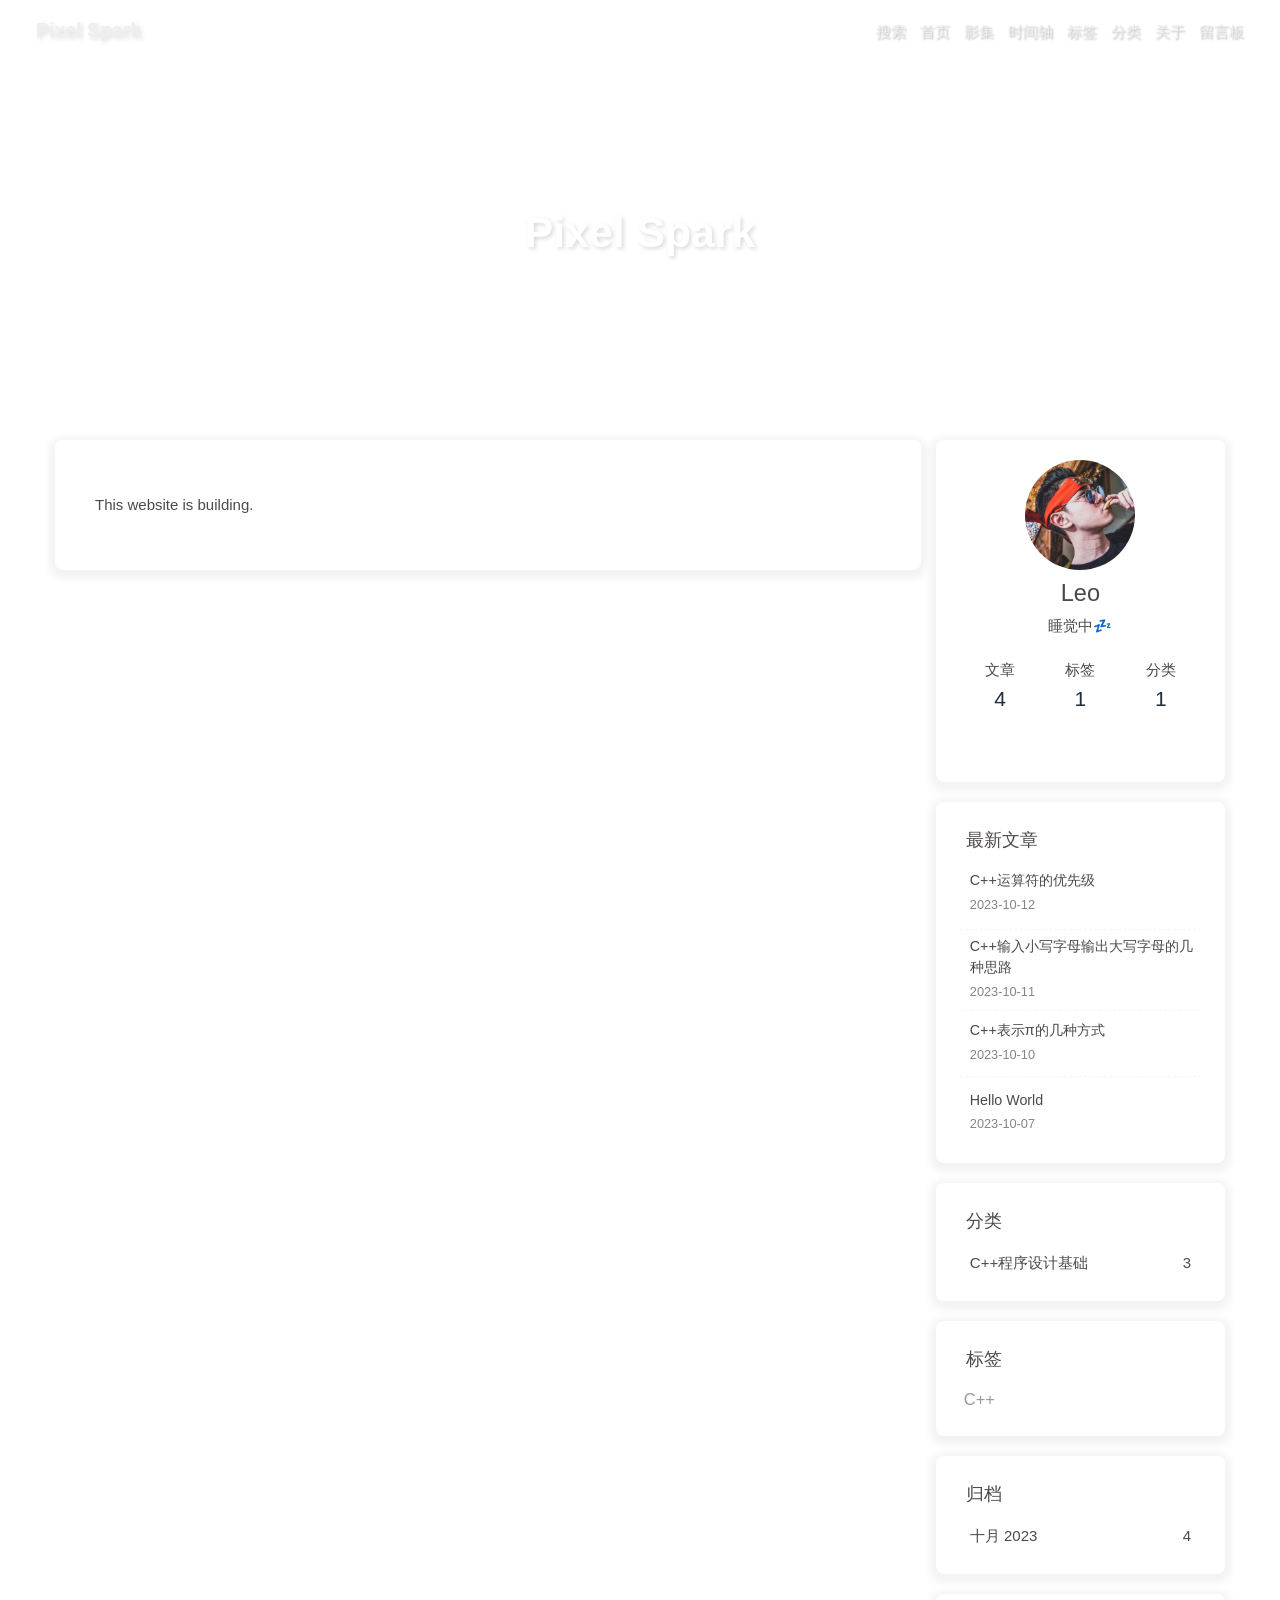
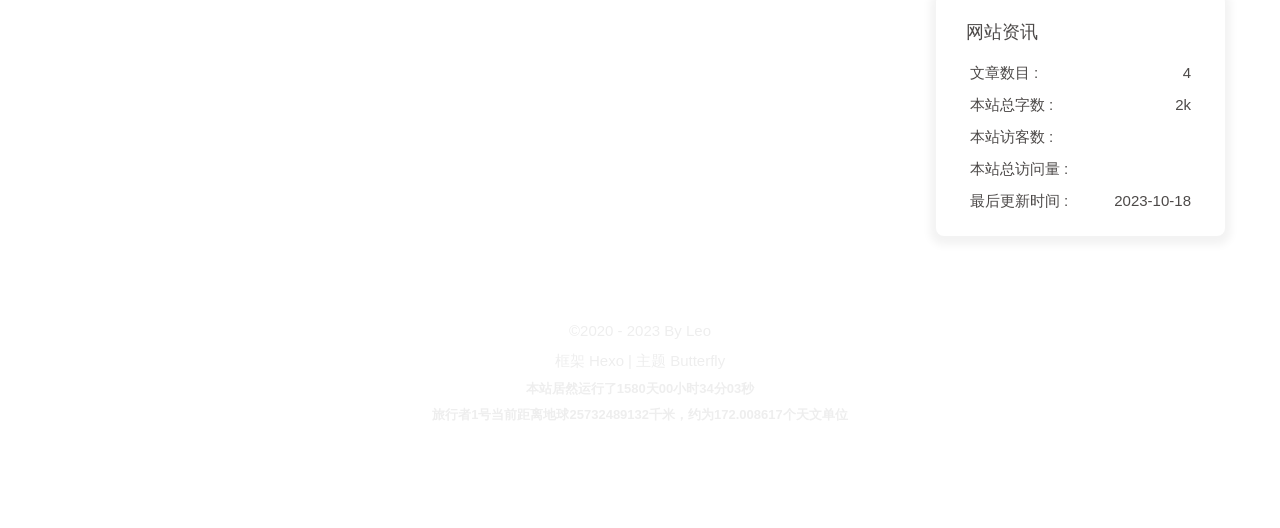
==== about/index.html @ 37fb098f "Site updated: 2023-10-18 23:50:40" ====
<!DOCTYPE html><html lang="zh-CN" data-theme="light"><head><meta charset="UTF-8"><meta http-equiv="X-UA-Compatible" content="IE=edge"><meta name="viewport" content="width=device-width, initial-scale=1.0,viewport-fit=cover"><title>Pixel Spark | Pixel Spark</title><meta name="author" content="Leo"><meta name="copyright" content="Leo"><meta name="format-detection" content="telephone=no"><meta name="theme-color" content="#ffffff"><meta name="description" content="This website is building.">
<meta property="og:type" content="website">
<meta property="og:title" content="Pixel Spark">
<meta property="og:url" content="https://www.pixelspark.cn/about/index.html">
<meta property="og:site_name" content="Pixel Spark">
<meta property="og:description" content="This website is building.">
<meta property="og:locale" content="zh_CN">
<meta property="og:image" content="https://www.pixelspark.cn/img/avatar.jpg">
<meta property="article:published_time" content="2023-10-09T16:12:11.159Z">
<meta property="article:modified_time" content="2023-10-09T16:12:11.159Z">
<meta property="article:author" content="Leo">
<meta name="twitter:card" content="summary">
<meta name="twitter:image" content="https://www.pixelspark.cn/img/avatar.jpg"><link rel="shortcut icon" href="/img/favicon.png"><link rel="canonical" href="https://www.pixelspark.cn/about/index.html"><link rel="preconnect" href="//cdn.jsdelivr.net"/><link rel="preconnect" href="//busuanzi.ibruce.info"/><link rel="stylesheet" href="/css/index.css"><link rel="stylesheet" href="https://cdn.jsdelivr.net/npm/@fortawesome/fontawesome-free/css/all.min.css" media="print" onload="this.media='all'"><link rel="stylesheet" href="https://cdn.jsdelivr.net/npm/node-snackbar/dist/snackbar.min.css" media="print" onload="this.media='all'"><link rel="stylesheet" href="https://cdn.jsdelivr.net/npm/@fancyapps/ui/dist/fancybox/fancybox.min.css" media="print" onload="this.media='all'"><script>const GLOBAL_CONFIG = {
  root: '/',
  algolia: undefined,
  localSearch: {"path":"/search.xml","preload":false,"top_n_per_article":1,"unescape":false,"languages":{"hits_empty":"找不到您查询的内容：${query}","hits_stats":"共找到 ${hits} 篇文章"}},
  translate: {"defaultEncoding":1,"translateDelay":0,"msgToTraditionalChinese":"繁","msgToSimplifiedChinese":"简"},
  noticeOutdate: undefined,
  highlight: {"plugin":"highlighjs","highlightCopy":true,"highlightLang":true,"highlightHeightLimit":false},
  copy: {
    success: '复制成功',
    error: '复制错误',
    noSupport: '浏览器不支持'
  },
  relativeDate: {
    homepage: false,
    post: false
  },
  runtime: '',
  dateSuffix: {
    just: '刚刚',
    min: '分钟前',
    hour: '小时前',
    day: '天前',
    month: '个月前'
  },
  copyright: undefined,
  lightbox: 'fancybox',
  Snackbar: {"chs_to_cht":"你已切换为繁体","cht_to_chs":"你已切换为简体","day_to_night":"你已切换为深色模式","night_to_day":"你已切换为浅色模式","bgLight":"#49b1f5","bgDark":"#1f1f1f","position":"bottom-left"},
  source: {
    justifiedGallery: {
      js: 'https://cdn.jsdelivr.net/npm/flickr-justified-gallery/dist/fjGallery.min.js',
      css: 'https://cdn.jsdelivr.net/npm/flickr-justified-gallery/dist/fjGallery.min.css'
    }
  },
  isPhotoFigcaption: false,
  islazyload: false,
  isAnchor: false,
  percent: {
    toc: true,
    rightside: false,
  },
  autoDarkmode: false
}</script><script id="config-diff">var GLOBAL_CONFIG_SITE = {
  title: 'Pixel Spark',
  isPost: false,
  isHome: false,
  isHighlightShrink: false,
  isToc: false,
  postUpdate: '2023-10-10 00:12:11'
}</script><noscript><style type="text/css">
  #nav {
    opacity: 1
  }
  .justified-gallery img {
    opacity: 1
  }

  #recent-posts time,
  #post-meta time {
    display: inline !important
  }
</style></noscript><script>(win=>{
    win.saveToLocal = {
      set: function setWithExpiry(key, value, ttl) {
        if (ttl === 0) return
        const now = new Date()
        const expiryDay = ttl * 86400000
        const item = {
          value: value,
          expiry: now.getTime() + expiryDay,
        }
        localStorage.setItem(key, JSON.stringify(item))
      },

      get: function getWithExpiry(key) {
        const itemStr = localStorage.getItem(key)

        if (!itemStr) {
          return undefined
        }
        const item = JSON.parse(itemStr)
        const now = new Date()

        if (now.getTime() > item.expiry) {
          localStorage.removeItem(key)
          return undefined
        }
        return item.value
      }
    }
  
    win.getScript = url => new Promise((resolve, reject) => {
      const script = document.createElement('script')
      script.src = url
      script.async = true
      script.onerror = reject
      script.onload = script.onreadystatechange = function() {
        const loadState = this.readyState
        if (loadState && loadState !== 'loaded' && loadState !== 'complete') return
        script.onload = script.onreadystatechange = null
        resolve()
      }
      document.head.appendChild(script)
    })
  
    win.getCSS = (url,id = false) => new Promise((resolve, reject) => {
      const link = document.createElement('link')
      link.rel = 'stylesheet'
      link.href = url
      if (id) link.id = id
      link.onerror = reject
      link.onload = link.onreadystatechange = function() {
        const loadState = this.readyState
        if (loadState && loadState !== 'loaded' && loadState !== 'complete') return
        link.onload = link.onreadystatechange = null
        resolve()
      }
      document.head.appendChild(link)
    })
  
      win.activateDarkMode = function () {
        document.documentElement.setAttribute('data-theme', 'dark')
        if (document.querySelector('meta[name="theme-color"]') !== null) {
          document.querySelector('meta[name="theme-color"]').setAttribute('content', '#0d0d0d')
        }
      }
      win.activateLightMode = function () {
        document.documentElement.setAttribute('data-theme', 'light')
        if (document.querySelector('meta[name="theme-color"]') !== null) {
          document.querySelector('meta[name="theme-color"]').setAttribute('content', '#ffffff')
        }
      }
      const t = saveToLocal.get('theme')
    
          if (t === 'dark') activateDarkMode()
          else if (t === 'light') activateLightMode()
        
      const asideStatus = saveToLocal.get('aside-status')
      if (asideStatus !== undefined) {
        if (asideStatus === 'hide') {
          document.documentElement.classList.add('hide-aside')
        } else {
          document.documentElement.classList.remove('hide-aside')
        }
      }
    
    const detectApple = () => {
      if(/iPad|iPhone|iPod|Macintosh/.test(navigator.userAgent)){
        document.documentElement.classList.add('apple')
      }
    }
    detectApple()
    })(window)</script><link rel="stylesheet" href="/css/custom.css" media="defer" onload="this.media='all'"><!-- hexo injector head_end start --><link rel="stylesheet" href="https://npm.elemecdn.com/hexo-butterfly-footer-beautify@1.0.0/lib/runtime.css" media="print" onload="this.media='all'"><!-- hexo injector head_end end --><meta name="generator" content="Hexo 6.3.0"></head><body><div id="loading-box"><div class="loading-left-bg"></div><div class="loading-right-bg"></div><div class="spinner-box"><div class="configure-border-1"><div class="configure-core"></div></div><div class="configure-border-2"><div class="configure-core"></div></div><div class="loading-word">加载中...</div></div></div><script>(()=>{
  const $loadingBox = document.getElementById('loading-box')
  const $body = document.body
  const preloader = {
    endLoading: () => {
      $body.style.overflow = ''
      $loadingBox.classList.add('loaded')
    },
    initLoading: () => {
      $body.style.overflow = 'hidden'
      $loadingBox.classList.remove('loaded')
    }
  }

  preloader.initLoading()
  window.addEventListener('load',() => { preloader.endLoading() })

  if (true) {
    document.addEventListener('pjax:send', () => { preloader.initLoading() })
    document.addEventListener('pjax:complete', () => { preloader.endLoading() })
  }
})()</script><div id="web_bg"></div><div id="sidebar"><div id="menu-mask"></div><div id="sidebar-menus"><div class="avatar-img is-center"><img src="/img/avatar.jpg" onerror="onerror=null;src='/img/friend_404.gif'" alt="avatar"/></div><div class="sidebar-site-data site-data is-center"><a href="/archives/"><div class="headline">文章</div><div class="length-num">4</div></a><a href="/tags/"><div class="headline">标签</div><div class="length-num">1</div></a><a href="/categories/"><div class="headline">分类</div><div class="length-num">1</div></a></div><hr class="custom-hr"/><div class="menus_items"><div class="menus_item"><a class="site-page" href="/"><i class="fa-fw fas fa-home"></i><span> 首页</span></a></div><div class="menus_item"><a class="site-page" href="/album/"><i class="fa-fw fas fa-image"></i><span> 影集</span></a></div><div class="menus_item"><a class="site-page" href="/archives/"><i class="fa-fw fas fa-archive"></i><span> 时间轴</span></a></div><div class="menus_item"><a class="site-page" href="/tags/"><i class="fa-fw fas fa-tags"></i><span> 标签</span></a></div><div class="menus_item"><a class="site-page" href="/categories/"><i class="fa-fw fas fa-folder-open"></i><span> 分类</span></a></div><div class="menus_item"><a class="site-page" href="/about/"><i class="fa-fw fas fa-heart"></i><span> 关于</span></a></div><div class="menus_item"><a class="site-page" href="/comments/"><i class="fa-fw fas fa-envelope-open-text"></i><span> 留言板</span></a></div></div></div></div><div class="page" id="body-wrap"><header class="not-home-page" id="page-header"><nav id="nav"><span id="blog-info"><a href="/" title="Pixel Spark"><span class="site-name">Pixel Spark</span></a></span><div id="menus"><div id="search-button"><a class="site-page social-icon search" href="javascript:void(0);"><i class="fas fa-search fa-fw"></i><span> 搜索</span></a></div><div class="menus_items"><div class="menus_item"><a class="site-page" href="/"><i class="fa-fw fas fa-home"></i><span> 首页</span></a></div><div class="menus_item"><a class="site-page" href="/album/"><i class="fa-fw fas fa-image"></i><span> 影集</span></a></div><div class="menus_item"><a class="site-page" href="/archives/"><i class="fa-fw fas fa-archive"></i><span> 时间轴</span></a></div><div class="menus_item"><a class="site-page" href="/tags/"><i class="fa-fw fas fa-tags"></i><span> 标签</span></a></div><div class="menus_item"><a class="site-page" href="/categories/"><i class="fa-fw fas fa-folder-open"></i><span> 分类</span></a></div><div class="menus_item"><a class="site-page" href="/about/"><i class="fa-fw fas fa-heart"></i><span> 关于</span></a></div><div class="menus_item"><a class="site-page" href="/comments/"><i class="fa-fw fas fa-envelope-open-text"></i><span> 留言板</span></a></div></div><div id="toggle-menu"><a class="site-page" href="javascript:void(0);"><i class="fas fa-bars fa-fw"></i></a></div></div></nav><div id="page-site-info"><h1 id="site-title">Pixel Spark</h1></div></header><main class="layout" id="content-inner"><div id="page"><div id="article-container"><p>This website is building.</p>
</div></div><div class="aside-content" id="aside-content"><div class="card-widget card-info"><div class="is-center"><div class="avatar-img"><img src="/img/avatar.jpg" onerror="this.onerror=null;this.src='/img/friend_404.gif'" alt="avatar"/></div><div class="author-info__name">Leo</div><div class="author-info__description">睡觉中💤</div></div><div class="card-info-data site-data is-center"><a href="/archives/"><div class="headline">文章</div><div class="length-num">4</div></a><a href="/tags/"><div class="headline">标签</div><div class="length-num">1</div></a><a href="/categories/"><div class="headline">分类</div><div class="length-num">1</div></a></div><div class="card-info-social-icons is-center"><a class="social-icon" href="https://github.com/Yinye1986" target="_blank" title="Github"><i class="fab fa-github-alt" style="color: #24292e;"></i></a><a class="social-icon" href="mailto:hcz@outlook.lv" target="_blank" title="Email"><i class="far fa-envelope" style="color: #24292e;"></i></a><a class="social-icon" href="https://bilibili.com" target="_blank" title="Bilibili"><i class="fab fa-bilibili" style="color: #24292e;"></i></a></div></div><div class="sticky_layout"><div class="card-widget card-recent-post"><div class="item-headline"><i class="fas fa-history"></i><span>最新文章</span></div><div class="aside-list"><div class="aside-list-item no-cover"><div class="content"><a class="title" href="/2023/10/12/C++%E8%BF%90%E7%AE%97%E7%AC%A6%E7%9A%84%E4%BC%98%E5%85%88%E7%BA%A7/" title="C++运算符的优先级">C++运算符的优先级</a><time datetime="2023-10-11T16:28:28.000Z" title="发表于 2023-10-12 00:28:28">2023-10-12</time></div></div><div class="aside-list-item no-cover"><div class="content"><a class="title" href="/2023/10/11/C++%E8%BE%93%E5%85%A5%E5%B0%8F%E5%86%99%E5%AD%97%E6%AF%8D%E8%BE%93%E5%87%BA%E5%A4%A7%E5%86%99%E5%AD%97%E6%AF%8D%E7%9A%84%E5%87%A0%E7%A7%8D%E6%80%9D%E8%B7%AF/" title="C++输入小写字母输出大写字母的几种思路">C++输入小写字母输出大写字母的几种思路</a><time datetime="2023-10-11T08:58:30.000Z" title="发表于 2023-10-11 16:58:30">2023-10-11</time></div></div><div class="aside-list-item no-cover"><div class="content"><a class="title" href="/2023/10/10/C++%E8%A1%A8%E7%A4%BA%CF%80%E7%9A%84%E5%87%A0%E7%A7%8D%E6%96%B9%E5%BC%8F/" title="C++表示π的几种方式">C++表示π的几种方式</a><time datetime="2023-10-10T13:28:28.000Z" title="发表于 2023-10-10 21:28:28">2023-10-10</time></div></div><div class="aside-list-item no-cover"><div class="content"><a class="title" href="/2023/10/07/hello-world/" title="Hello World">Hello World</a><time datetime="2023-10-07T15:21:03.295Z" title="发表于 2023-10-07 23:21:03">2023-10-07</time></div></div></div></div><div class="card-widget card-categories"><div class="item-headline">
            <i class="fas fa-folder-open"></i>
            <span>分类</span>
            
            </div>
            <ul class="card-category-list" id="aside-cat-list">
            <li class="card-category-list-item "><a class="card-category-list-link" href="/categories/C-%E7%A8%8B%E5%BA%8F%E8%AE%BE%E8%AE%A1%E5%9F%BA%E7%A1%80/"><span class="card-category-list-name">C++程序设计基础</span><span class="card-category-list-count">3</span></a></li>
            </ul></div><div class="card-widget card-tags"><div class="item-headline"><i class="fas fa-tags"></i><span>标签</span></div><div class="card-tag-cloud"><a href="/tags/C/" style="font-size: 1.1em; color: #999">C++</a></div></div><div class="card-widget card-archives"><div class="item-headline"><i class="fas fa-archive"></i><span>归档</span></div><ul class="card-archive-list"><li class="card-archive-list-item"><a class="card-archive-list-link" href="/archives/2023/10/"><span class="card-archive-list-date">十月 2023</span><span class="card-archive-list-count">4</span></a></li></ul></div><div class="card-widget card-webinfo"><div class="item-headline"><i class="fas fa-chart-line"></i><span>网站资讯</span></div><div class="webinfo"><div class="webinfo-item"><div class="item-name">文章数目 :</div><div class="item-count">4</div></div><div class="webinfo-item"><div class="item-name">本站总字数 :</div><div class="item-count">2k</div></div><div class="webinfo-item"><div class="item-name">本站访客数 :</div><div class="item-count" id="busuanzi_value_site_uv"><i class="fa-solid fa-spinner fa-spin"></i></div></div><div class="webinfo-item"><div class="item-name">本站总访问量 :</div><div class="item-count" id="busuanzi_value_site_pv"><i class="fa-solid fa-spinner fa-spin"></i></div></div><div class="webinfo-item"><div class="item-name">最后更新时间 :</div><div class="item-count" id="last-push-date" data-lastPushDate="2023-10-18T15:50:34.846Z"><i class="fa-solid fa-spinner fa-spin"></i></div></div></div></div></div></div></main><footer id="footer"><div id="footer-wrap"><div class="copyright">&copy;2020 - 2023 By Leo</div><div class="framework-info"><span>框架 </span><a target="_blank" rel="noopener" href="https://hexo.io">Hexo</a><span class="footer-separator">|</span><span>主题 </span><a target="_blank" rel="noopener" href="https://github.com/jerryc127/hexo-theme-butterfly">Butterfly</a></div></div></footer></div><div id="rightside"><div id="rightside-config-hide"><button id="translateLink" type="button" title="简繁转换">繁</button><button id="darkmode" type="button" title="浅色和深色模式转换"><i class="fas fa-adjust"></i></button><button id="hide-aside-btn" type="button" title="单栏和双栏切换"><i class="fas fa-arrows-alt-h"></i></button></div><div id="rightside-config-show"><button id="rightside_config" type="button" title="设置"><i class="fas fa-cog fa-spin"></i></button><button id="go-up" type="button" title="回到顶部"><span class="scroll-percent"></span><i class="fas fa-arrow-up"></i></button></div></div><div><script src="/js/utils.js"></script><script src="/js/main.js"></script><script src="/js/tw_cn.js"></script><script src="https://cdn.jsdelivr.net/npm/@fancyapps/ui/dist/fancybox/fancybox.umd.min.js"></script><script src="https://cdn.jsdelivr.net/npm/node-snackbar/dist/snackbar.min.js"></script><div class="js-pjax"></div><script id="click-show-text" src="https://cdn.jsdelivr.net/npm/butterfly-extsrc/dist/click-show-text.min.js" data-mobile="false" data-text="I,LOVE,YOU" data-fontsize="15px" data-random="false" async="async"></script><script src="https://lib.baomitu.com/pjax/0.2.8/pjax.min.js"></script><script>let pjaxSelectors = ["head > title","#config-diff","#body-wrap","#rightside-config-hide","#rightside-config-show",".js-pjax"]

var pjax = new Pjax({
  elements: 'a:not([target="_blank"])',
  selectors: pjaxSelectors,
  cacheBust: false,
  analytics: false,
  scrollRestoration: false
})

document.addEventListener('pjax:send', function () {

  // removeEventListener scroll 
  window.tocScrollFn && window.removeEventListener('scroll', window.tocScrollFn)
  window.scrollCollect && window.removeEventListener('scroll', scrollCollect)

  document.getElementById('rightside').style.cssText = "opacity: ''; transform: ''"
  
  if (window.aplayers) {
    for (let i = 0; i < window.aplayers.length; i++) {
      if (!window.aplayers[i].options.fixed) {
        window.aplayers[i].destroy()
      }
    }
  }

  typeof typed === 'object' && typed.destroy()

  //reset readmode
  const $bodyClassList = document.body.classList
  $bodyClassList.contains('read-mode') && $bodyClassList.remove('read-mode')

  typeof disqusjs === 'object' && disqusjs.destroy()
})

document.addEventListener('pjax:complete', function () {
  window.refreshFn()

  document.querySelectorAll('script[data-pjax]').forEach(item => {
    const newScript = document.createElement('script')
    const content = item.text || item.textContent || item.innerHTML || ""
    Array.from(item.attributes).forEach(attr => newScript.setAttribute(attr.name, attr.value))
    newScript.appendChild(document.createTextNode(content))
    item.parentNode.replaceChild(newScript, item)
  })

  GLOBAL_CONFIG.islazyload && window.lazyLoadInstance.update()

  typeof panguInit === 'function' && panguInit()

  // google analytics
  typeof gtag === 'function' && gtag('config', '', {'page_path': window.location.pathname});

  // baidu analytics
  typeof _hmt === 'object' && _hmt.push(['_trackPageview',window.location.pathname]);

  typeof loadMeting === 'function' && document.getElementsByClassName('aplayer').length && loadMeting()

  // prismjs
  typeof Prism === 'object' && Prism.highlightAll()
})

document.addEventListener('pjax:error', (e) => {
  if (e.request.status === 404) {
    pjax.loadUrl('/404.html')
  }
})</script><script async data-pjax src="//busuanzi.ibruce.info/busuanzi/2.3/busuanzi.pure.mini.js"></script><div id="local-search"><div class="search-dialog"><nav class="search-nav"><span class="search-dialog-title">搜索</span><span id="loading-status"></span><button class="search-close-button"><i class="fas fa-times"></i></button></nav><div class="is-center" id="loading-database"><i class="fas fa-spinner fa-pulse"></i><span>  数据库加载中</span></div><div class="search-wrap"><div id="local-search-input"><div class="local-search-box"><input class="local-search-box--input" placeholder="搜索文章" type="text"/></div></div><hr/><div class="no-result" id="local-search-results"></div><div id="local-search-stats-wrap"></div></div></div><div id="search-mask"></div><script src="/js/search/local-search.js"></script></div></div><!-- hexo injector body_end start --><script data-pjax>
  function butterfly_footer_beautify_injector_config(){
    var parent_div_git = document.getElementById('footer-wrap');
    var item_html = '<div id="workboard"></div><p id="ghbdages"><a class="github-badge" target="_blank" href="https://hexo.io/" style="margin-inline:5px" data-title="博客框架为Hexo_v6.2.0" title=""><img src="https://img.shields.io/badge/Frame-Hexo-blue?style=flat&amp;logo=hexo" alt=""/></a><a class="github-badge" target="_blank" href="https://butterfly.js.org/" style="margin-inline:5px" data-title="主题版本Butterfly_v4.3.1" title=""><img src="https://img.shields.io/badge/Theme-Butterfly-6513df?style=flat&amp;logo=bitdefender" alt=""/></a><a class="github-badge" target="_blank" href="https://vercel.com/" style="margin-inline:5px" data-title="本站采用多线部署，主线路托管于Vercel" title=""><img src="https://img.shields.io/badge/Hosted-Vercel-brightgreen?style=flat&amp;logo=Vercel" alt=""/></a><a class="github-badge" target="_blank" href="https://dashboard.4everland.org/" style="margin-inline:5px" data-title="本站采用多线部署，备用线路托管于4EVERLAND" title=""><img src="https://img.shields.io/badge/Hosted-4EVERLAND-22DDDD?style=flat&amp;logo=IPFS" alt=""/></a><a class="github-badge" target="_blank" href="https://github.com/" style="margin-inline:5px" data-title="本站项目由Github托管" title=""><img src="https://img.shields.io/badge/Source-Github-d021d6?style=flat&amp;logo=GitHub" alt=""/></a><a class="github-badge" target="_blank" href="http://creativecommons.org/licenses/by-nc-sa/4.0/" style="margin-inline:5px" data-title="本站采用知识共享署名-非商业性使用-相同方式共享4.0国际许可协议进行许可" title=""><img src="https://img.shields.io/badge/Copyright-BY--NC--SA%204.0-d42328?style=flat&amp;logo=Claris" alt=""/></a></p>';
    console.log('已挂载butterfly_footer_beautify')
    parent_div_git.insertAdjacentHTML("beforeend",item_html)
    }
  var elist = 'null'.split(',');
  var cpage = location.pathname;
  var epage = 'all';
  var flag = 0;

  for (var i=0;i<elist.length;i++){
    if (cpage.includes(elist[i])){
      flag++;
    }
  }

  if ((epage ==='all')&&(flag == 0)){
    butterfly_footer_beautify_injector_config();
  }
  else if (epage === cpage){
    butterfly_footer_beautify_injector_config();
  }
  </script><script async src="/footer/runtime.js"></script><!-- hexo injector body_end end --></body></html>
---- css/custom.css ----
/* 页脚与头图透明 */
#footer {
    background: transparent !important;
  }
  #page-header {
    background: transparent !important;
  }
  
  /* 白天模式遮罩透明 */
  #footer::before {
    background: transparent !important;
  }
  #page-header::before {
    background: transparent !important;
  }
  
  /* 夜间模式遮罩透明 */
  [data-theme="dark"] #footer::before {
    background: transparent !important;
  }
  [data-theme="dark"] #page-header::before {
    background: transparent !important;
  }
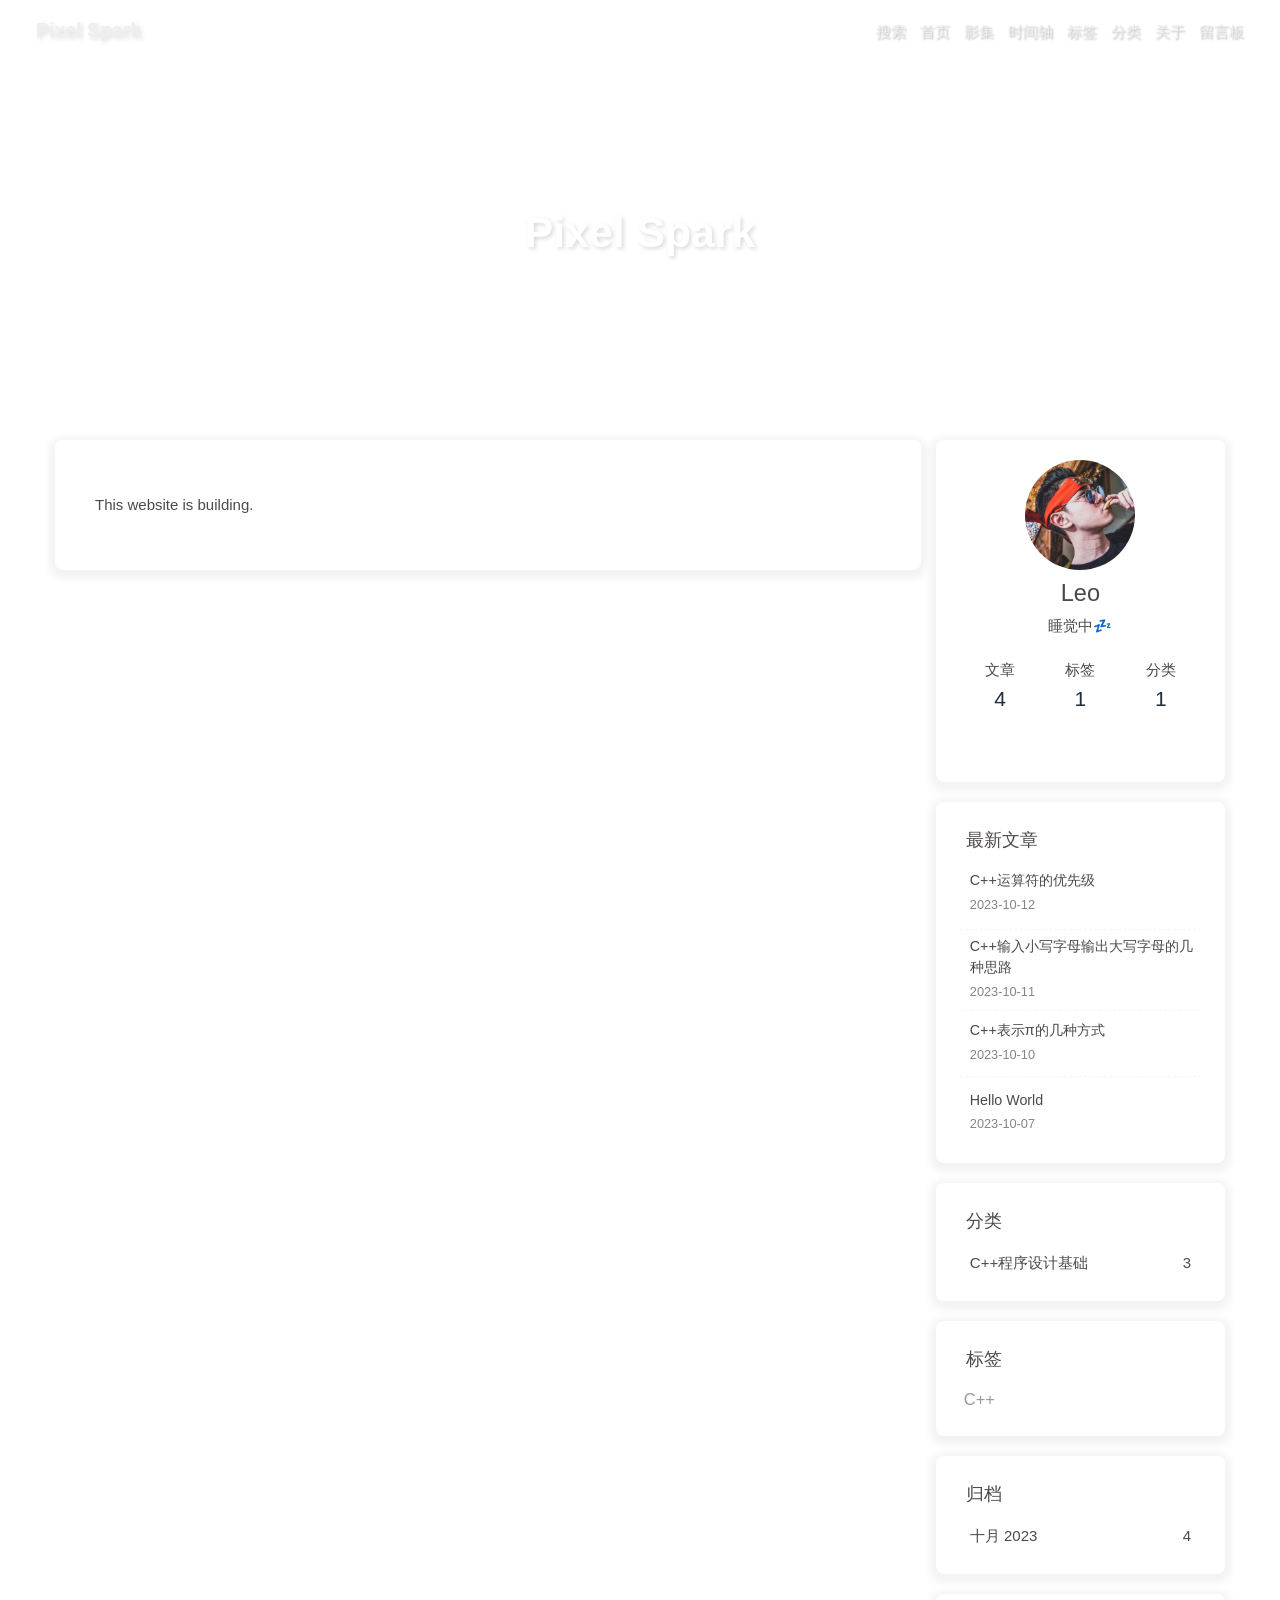
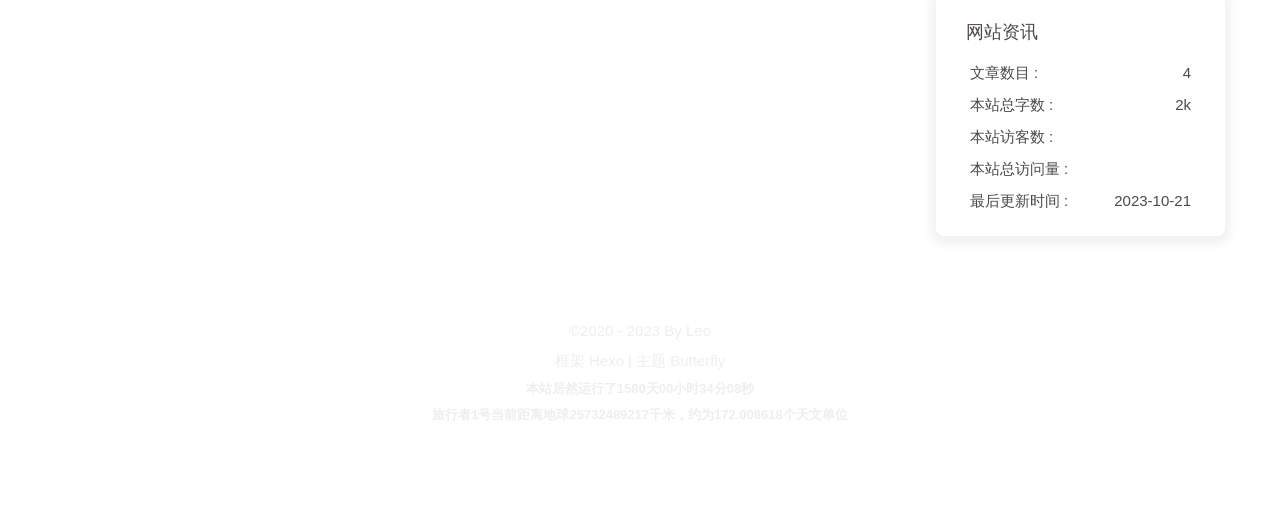
==== commit 4e0ac6b3: "Site updated: 2023-10-21 13:48:26" ====
--- a/about/index.html
+++ b/about/index.html
@@ -161,28 +161,14 @@
       }
     }
     detectApple()
-    })(window)</script><link rel="stylesheet" href="/css/custom.css" media="defer" onload="this.media='all'"><!-- hexo injector head_end start --><link rel="stylesheet" href="https://npm.elemecdn.com/hexo-butterfly-footer-beautify@1.0.0/lib/runtime.css" media="print" onload="this.media='all'"><!-- hexo injector head_end end --><meta name="generator" content="Hexo 6.3.0"></head><body><div id="loading-box"><div class="loading-left-bg"></div><div class="loading-right-bg"></div><div class="spinner-box"><div class="configure-border-1"><div class="configure-core"></div></div><div class="configure-border-2"><div class="configure-core"></div></div><div class="loading-word">加载中...</div></div></div><script>(()=>{
-  const $loadingBox = document.getElementById('loading-box')
-  const $body = document.body
-  const preloader = {
-    endLoading: () => {
-      $body.style.overflow = ''
-      $loadingBox.classList.add('loaded')
-    },
-    initLoading: () => {
-      $body.style.overflow = 'hidden'
-      $loadingBox.classList.remove('loaded')
-    }
-  }
-
-  preloader.initLoading()
-  window.addEventListener('load',() => { preloader.endLoading() })
-
-  if (true) {
-    document.addEventListener('pjax:send', () => { preloader.initLoading() })
-    document.addEventListener('pjax:complete', () => { preloader.endLoading() })
-  }
-})()</script><div id="web_bg"></div><div id="sidebar"><div id="menu-mask"></div><div id="sidebar-menus"><div class="avatar-img is-center"><img src="/img/avatar.jpg" onerror="onerror=null;src='/img/friend_404.gif'" alt="avatar"/></div><div class="sidebar-site-data site-data is-center"><a href="/archives/"><div class="headline">文章</div><div class="length-num">4</div></a><a href="/tags/"><div class="headline">标签</div><div class="length-num">1</div></a><a href="/categories/"><div class="headline">分类</div><div class="length-num">1</div></a></div><hr class="custom-hr"/><div class="menus_items"><div class="menus_item"><a class="site-page" href="/"><i class="fa-fw fas fa-home"></i><span> 首页</span></a></div><div class="menus_item"><a class="site-page" href="/album/"><i class="fa-fw fas fa-image"></i><span> 影集</span></a></div><div class="menus_item"><a class="site-page" href="/archives/"><i class="fa-fw fas fa-archive"></i><span> 时间轴</span></a></div><div class="menus_item"><a class="site-page" href="/tags/"><i class="fa-fw fas fa-tags"></i><span> 标签</span></a></div><div class="menus_item"><a class="site-page" href="/categories/"><i class="fa-fw fas fa-folder-open"></i><span> 分类</span></a></div><div class="menus_item"><a class="site-page" href="/about/"><i class="fa-fw fas fa-heart"></i><span> 关于</span></a></div><div class="menus_item"><a class="site-page" href="/comments/"><i class="fa-fw fas fa-envelope-open-text"></i><span> 留言板</span></a></div></div></div></div><div class="page" id="body-wrap"><header class="not-home-page" id="page-header"><nav id="nav"><span id="blog-info"><a href="/" title="Pixel Spark"><span class="site-name">Pixel Spark</span></a></span><div id="menus"><div id="search-button"><a class="site-page social-icon search" href="javascript:void(0);"><i class="fas fa-search fa-fw"></i><span> 搜索</span></a></div><div class="menus_items"><div class="menus_item"><a class="site-page" href="/"><i class="fa-fw fas fa-home"></i><span> 首页</span></a></div><div class="menus_item"><a class="site-page" href="/album/"><i class="fa-fw fas fa-image"></i><span> 影集</span></a></div><div class="menus_item"><a class="site-page" href="/archives/"><i class="fa-fw fas fa-archive"></i><span> 时间轴</span></a></div><div class="menus_item"><a class="site-page" href="/tags/"><i class="fa-fw fas fa-tags"></i><span> 标签</span></a></div><div class="menus_item"><a class="site-page" href="/categories/"><i class="fa-fw fas fa-folder-open"></i><span> 分类</span></a></div><div class="menus_item"><a class="site-page" href="/about/"><i class="fa-fw fas fa-heart"></i><span> 关于</span></a></div><div class="menus_item"><a class="site-page" href="/comments/"><i class="fa-fw fas fa-envelope-open-text"></i><span> 留言板</span></a></div></div><div id="toggle-menu"><a class="site-page" href="javascript:void(0);"><i class="fas fa-bars fa-fw"></i></a></div></div></nav><div id="page-site-info"><h1 id="site-title">Pixel Spark</h1></div></header><main class="layout" id="content-inner"><div id="page"><div id="article-container"><p>This website is building.</p>
+    })(window)</script><link rel="stylesheet" href="/css/custom.css" media="defer" onload="this.media='all'"><!-- hexo injector head_end start --><link rel="stylesheet" href="https://npm.elemecdn.com/hexo-butterfly-footer-beautify@1.0.0/lib/runtime.css" media="print" onload="this.media='all'"><!-- hexo injector head_end end --><meta name="generator" content="Hexo 6.3.0"></head><body><script>window.paceOptions = {
+  restartOnPushState: false
+}
+
+document.addEventListener('pjax:send', () => {
+  Pace.restart()
+})
+</script><link rel="stylesheet" href="https://cdn.jsdelivr.net/npm/pace-js/themes/blue/pace-theme-minimal.min.css"/><script src="https://cdn.jsdelivr.net/npm/pace-js/pace.min.js"></script><div id="web_bg"></div><div id="sidebar"><div id="menu-mask"></div><div id="sidebar-menus"><div class="avatar-img is-center"><img src="/img/avatar.jpg" onerror="onerror=null;src='/img/friend_404.gif'" alt="avatar"/></div><div class="sidebar-site-data site-data is-center"><a href="/archives/"><div class="headline">文章</div><div class="length-num">4</div></a><a href="/tags/"><div class="headline">标签</div><div class="length-num">1</div></a><a href="/categories/"><div class="headline">分类</div><div class="length-num">1</div></a></div><hr class="custom-hr"/><div class="menus_items"><div class="menus_item"><a class="site-page" href="/"><i class="fa-fw fas fa-home"></i><span> 首页</span></a></div><div class="menus_item"><a class="site-page" href="/album/"><i class="fa-fw fas fa-image"></i><span> 影集</span></a></div><div class="menus_item"><a class="site-page" href="/archives/"><i class="fa-fw fas fa-archive"></i><span> 时间轴</span></a></div><div class="menus_item"><a class="site-page" href="/tags/"><i class="fa-fw fas fa-tags"></i><span> 标签</span></a></div><div class="menus_item"><a class="site-page" href="/categories/"><i class="fa-fw fas fa-folder-open"></i><span> 分类</span></a></div><div class="menus_item"><a class="site-page" href="/about/"><i class="fa-fw fas fa-heart"></i><span> 关于</span></a></div><div class="menus_item"><a class="site-page" href="/comments/"><i class="fa-fw fas fa-envelope-open-text"></i><span> 留言板</span></a></div></div></div></div><div class="page" id="body-wrap"><header class="not-home-page" id="page-header"><nav id="nav"><span id="blog-info"><a href="/" title="Pixel Spark"><span class="site-name">Pixel Spark</span></a></span><div id="menus"><div id="search-button"><a class="site-page social-icon search" href="javascript:void(0);"><i class="fas fa-search fa-fw"></i><span> 搜索</span></a></div><div class="menus_items"><div class="menus_item"><a class="site-page" href="/"><i class="fa-fw fas fa-home"></i><span> 首页</span></a></div><div class="menus_item"><a class="site-page" href="/album/"><i class="fa-fw fas fa-image"></i><span> 影集</span></a></div><div class="menus_item"><a class="site-page" href="/archives/"><i class="fa-fw fas fa-archive"></i><span> 时间轴</span></a></div><div class="menus_item"><a class="site-page" href="/tags/"><i class="fa-fw fas fa-tags"></i><span> 标签</span></a></div><div class="menus_item"><a class="site-page" href="/categories/"><i class="fa-fw fas fa-folder-open"></i><span> 分类</span></a></div><div class="menus_item"><a class="site-page" href="/about/"><i class="fa-fw fas fa-heart"></i><span> 关于</span></a></div><div class="menus_item"><a class="site-page" href="/comments/"><i class="fa-fw fas fa-envelope-open-text"></i><span> 留言板</span></a></div></div><div id="toggle-menu"><a class="site-page" href="javascript:void(0);"><i class="fas fa-bars fa-fw"></i></a></div></div></nav><div id="page-site-info"><h1 id="site-title">Pixel Spark</h1></div></header><main class="layout" id="content-inner"><div id="page"><div id="article-container"><p>This website is building.</p>
 </div></div><div class="aside-content" id="aside-content"><div class="card-widget card-info"><div class="is-center"><div class="avatar-img"><img src="/img/avatar.jpg" onerror="this.onerror=null;this.src='/img/friend_404.gif'" alt="avatar"/></div><div class="author-info__name">Leo</div><div class="author-info__description">睡觉中💤</div></div><div class="card-info-data site-data is-center"><a href="/archives/"><div class="headline">文章</div><div class="length-num">4</div></a><a href="/tags/"><div class="headline">标签</div><div class="length-num">1</div></a><a href="/categories/"><div class="headline">分类</div><div class="length-num">1</div></a></div><div class="card-info-social-icons is-center"><a class="social-icon" href="https://github.com/Yinye1986" target="_blank" title="Github"><i class="fab fa-github-alt" style="color: #24292e;"></i></a><a class="social-icon" href="mailto:hcz@outlook.lv" target="_blank" title="Email"><i class="far fa-envelope" style="color: #24292e;"></i></a><a class="social-icon" href="https://bilibili.com" target="_blank" title="Bilibili"><i class="fab fa-bilibili" style="color: #24292e;"></i></a></div></div><div class="sticky_layout"><div class="card-widget card-recent-post"><div class="item-headline"><i class="fas fa-history"></i><span>最新文章</span></div><div class="aside-list"><div class="aside-list-item no-cover"><div class="content"><a class="title" href="/2023/10/12/C++%E8%BF%90%E7%AE%97%E7%AC%A6%E7%9A%84%E4%BC%98%E5%85%88%E7%BA%A7/" title="C++运算符的优先级">C++运算符的优先级</a><time datetime="2023-10-11T16:28:28.000Z" title="发表于 2023-10-12 00:28:28">2023-10-12</time></div></div><div class="aside-list-item no-cover"><div class="content"><a class="title" href="/2023/10/11/C++%E8%BE%93%E5%85%A5%E5%B0%8F%E5%86%99%E5%AD%97%E6%AF%8D%E8%BE%93%E5%87%BA%E5%A4%A7%E5%86%99%E5%AD%97%E6%AF%8D%E7%9A%84%E5%87%A0%E7%A7%8D%E6%80%9D%E8%B7%AF/" title="C++输入小写字母输出大写字母的几种思路">C++输入小写字母输出大写字母的几种思路</a><time datetime="2023-10-11T08:58:30.000Z" title="发表于 2023-10-11 16:58:30">2023-10-11</time></div></div><div class="aside-list-item no-cover"><div class="content"><a class="title" href="/2023/10/10/C++%E8%A1%A8%E7%A4%BA%CF%80%E7%9A%84%E5%87%A0%E7%A7%8D%E6%96%B9%E5%BC%8F/" title="C++表示π的几种方式">C++表示π的几种方式</a><time datetime="2023-10-10T13:28:28.000Z" title="发表于 2023-10-10 21:28:28">2023-10-10</time></div></div><div class="aside-list-item no-cover"><div class="content"><a class="title" href="/2023/10/07/hello-world/" title="Hello World">Hello World</a><time datetime="2023-10-07T15:21:03.295Z" title="发表于 2023-10-07 23:21:03">2023-10-07</time></div></div></div></div><div class="card-widget card-categories"><div class="item-headline">
             <i class="fas fa-folder-open"></i>
             <span>分类</span>
@@ -190,7 +176,7 @@
             </div>
             <ul class="card-category-list" id="aside-cat-list">
             <li class="card-category-list-item "><a class="card-category-list-link" href="/categories/C-%E7%A8%8B%E5%BA%8F%E8%AE%BE%E8%AE%A1%E5%9F%BA%E7%A1%80/"><span class="card-category-list-name">C++程序设计基础</span><span class="card-category-list-count">3</span></a></li>
-            </ul></div><div class="card-widget card-tags"><div class="item-headline"><i class="fas fa-tags"></i><span>标签</span></div><div class="card-tag-cloud"><a href="/tags/C/" style="font-size: 1.1em; color: #999">C++</a></div></div><div class="card-widget card-archives"><div class="item-headline"><i class="fas fa-archive"></i><span>归档</span></div><ul class="card-archive-list"><li class="card-archive-list-item"><a class="card-archive-list-link" href="/archives/2023/10/"><span class="card-archive-list-date">十月 2023</span><span class="card-archive-list-count">4</span></a></li></ul></div><div class="card-widget card-webinfo"><div class="item-headline"><i class="fas fa-chart-line"></i><span>网站资讯</span></div><div class="webinfo"><div class="webinfo-item"><div class="item-name">文章数目 :</div><div class="item-count">4</div></div><div class="webinfo-item"><div class="item-name">本站总字数 :</div><div class="item-count">2k</div></div><div class="webinfo-item"><div class="item-name">本站访客数 :</div><div class="item-count" id="busuanzi_value_site_uv"><i class="fa-solid fa-spinner fa-spin"></i></div></div><div class="webinfo-item"><div class="item-name">本站总访问量 :</div><div class="item-count" id="busuanzi_value_site_pv"><i class="fa-solid fa-spinner fa-spin"></i></div></div><div class="webinfo-item"><div class="item-name">最后更新时间 :</div><div class="item-count" id="last-push-date" data-lastPushDate="2023-10-18T15:50:34.846Z"><i class="fa-solid fa-spinner fa-spin"></i></div></div></div></div></div></div></main><footer id="footer"><div id="footer-wrap"><div class="copyright">&copy;2020 - 2023 By Leo</div><div class="framework-info"><span>框架 </span><a target="_blank" rel="noopener" href="https://hexo.io">Hexo</a><span class="footer-separator">|</span><span>主题 </span><a target="_blank" rel="noopener" href="https://github.com/jerryc127/hexo-theme-butterfly">Butterfly</a></div></div></footer></div><div id="rightside"><div id="rightside-config-hide"><button id="translateLink" type="button" title="简繁转换">繁</button><button id="darkmode" type="button" title="浅色和深色模式转换"><i class="fas fa-adjust"></i></button><button id="hide-aside-btn" type="button" title="单栏和双栏切换"><i class="fas fa-arrows-alt-h"></i></button></div><div id="rightside-config-show"><button id="rightside_config" type="button" title="设置"><i class="fas fa-cog fa-spin"></i></button><button id="go-up" type="button" title="回到顶部"><span class="scroll-percent"></span><i class="fas fa-arrow-up"></i></button></div></div><div><script src="/js/utils.js"></script><script src="/js/main.js"></script><script src="/js/tw_cn.js"></script><script src="https://cdn.jsdelivr.net/npm/@fancyapps/ui/dist/fancybox/fancybox.umd.min.js"></script><script src="https://cdn.jsdelivr.net/npm/node-snackbar/dist/snackbar.min.js"></script><div class="js-pjax"></div><script id="click-show-text" src="https://cdn.jsdelivr.net/npm/butterfly-extsrc/dist/click-show-text.min.js" data-mobile="false" data-text="I,LOVE,YOU" data-fontsize="15px" data-random="false" async="async"></script><script src="https://lib.baomitu.com/pjax/0.2.8/pjax.min.js"></script><script>let pjaxSelectors = ["head > title","#config-diff","#body-wrap","#rightside-config-hide","#rightside-config-show",".js-pjax"]
+            </ul></div><div class="card-widget card-tags"><div class="item-headline"><i class="fas fa-tags"></i><span>标签</span></div><div class="card-tag-cloud"><a href="/tags/C/" style="font-size: 1.1em; color: #999">C++</a></div></div><div class="card-widget card-archives"><div class="item-headline"><i class="fas fa-archive"></i><span>归档</span></div><ul class="card-archive-list"><li class="card-archive-list-item"><a class="card-archive-list-link" href="/archives/2023/10/"><span class="card-archive-list-date">十月 2023</span><span class="card-archive-list-count">4</span></a></li></ul></div><div class="card-widget card-webinfo"><div class="item-headline"><i class="fas fa-chart-line"></i><span>网站资讯</span></div><div class="webinfo"><div class="webinfo-item"><div class="item-name">文章数目 :</div><div class="item-count">4</div></div><div class="webinfo-item"><div class="item-name">本站总字数 :</div><div class="item-count">2k</div></div><div class="webinfo-item"><div class="item-name">本站访客数 :</div><div class="item-count" id="busuanzi_value_site_uv"><i class="fa-solid fa-spinner fa-spin"></i></div></div><div class="webinfo-item"><div class="item-name">本站总访问量 :</div><div class="item-count" id="busuanzi_value_site_pv"><i class="fa-solid fa-spinner fa-spin"></i></div></div><div class="webinfo-item"><div class="item-name">最后更新时间 :</div><div class="item-count" id="last-push-date" data-lastPushDate="2023-10-21T05:48:22.855Z"><i class="fa-solid fa-spinner fa-spin"></i></div></div></div></div></div></div></main><footer id="footer"><div id="footer-wrap"><div class="copyright">&copy;2020 - 2023 By Leo</div><div class="framework-info"><span>框架 </span><a target="_blank" rel="noopener" href="https://hexo.io">Hexo</a><span class="footer-separator">|</span><span>主题 </span><a target="_blank" rel="noopener" href="https://github.com/jerryc127/hexo-theme-butterfly">Butterfly</a></div></div></footer></div><div id="rightside"><div id="rightside-config-hide"><button id="translateLink" type="button" title="简繁转换">繁</button><button id="darkmode" type="button" title="浅色和深色模式转换"><i class="fas fa-adjust"></i></button><button id="hide-aside-btn" type="button" title="单栏和双栏切换"><i class="fas fa-arrows-alt-h"></i></button></div><div id="rightside-config-show"><button id="rightside_config" type="button" title="设置"><i class="fas fa-cog fa-spin"></i></button><button id="go-up" type="button" title="回到顶部"><span class="scroll-percent"></span><i class="fas fa-arrow-up"></i></button></div></div><div><script src="/js/utils.js"></script><script src="/js/main.js"></script><script src="/js/tw_cn.js"></script><script src="https://cdn.jsdelivr.net/npm/@fancyapps/ui/dist/fancybox/fancybox.umd.min.js"></script><script src="https://cdn.jsdelivr.net/npm/node-snackbar/dist/snackbar.min.js"></script><div class="js-pjax"></div><script id="click-show-text" src="https://cdn.jsdelivr.net/npm/butterfly-extsrc/dist/click-show-text.min.js" data-mobile="false" data-text="I,LOVE,YOU" data-fontsize="15px" data-random="false" async="async"></script><script src="https://cdn.jsdelivr.net/npm/pjax/pjax.min.js"></script><script>let pjaxSelectors = ["head > title","#config-diff","#body-wrap","#rightside-config-hide","#rightside-config-show",".js-pjax"]
 
 var pjax = new Pjax({
   elements: 'a:not([target="_blank"])',
